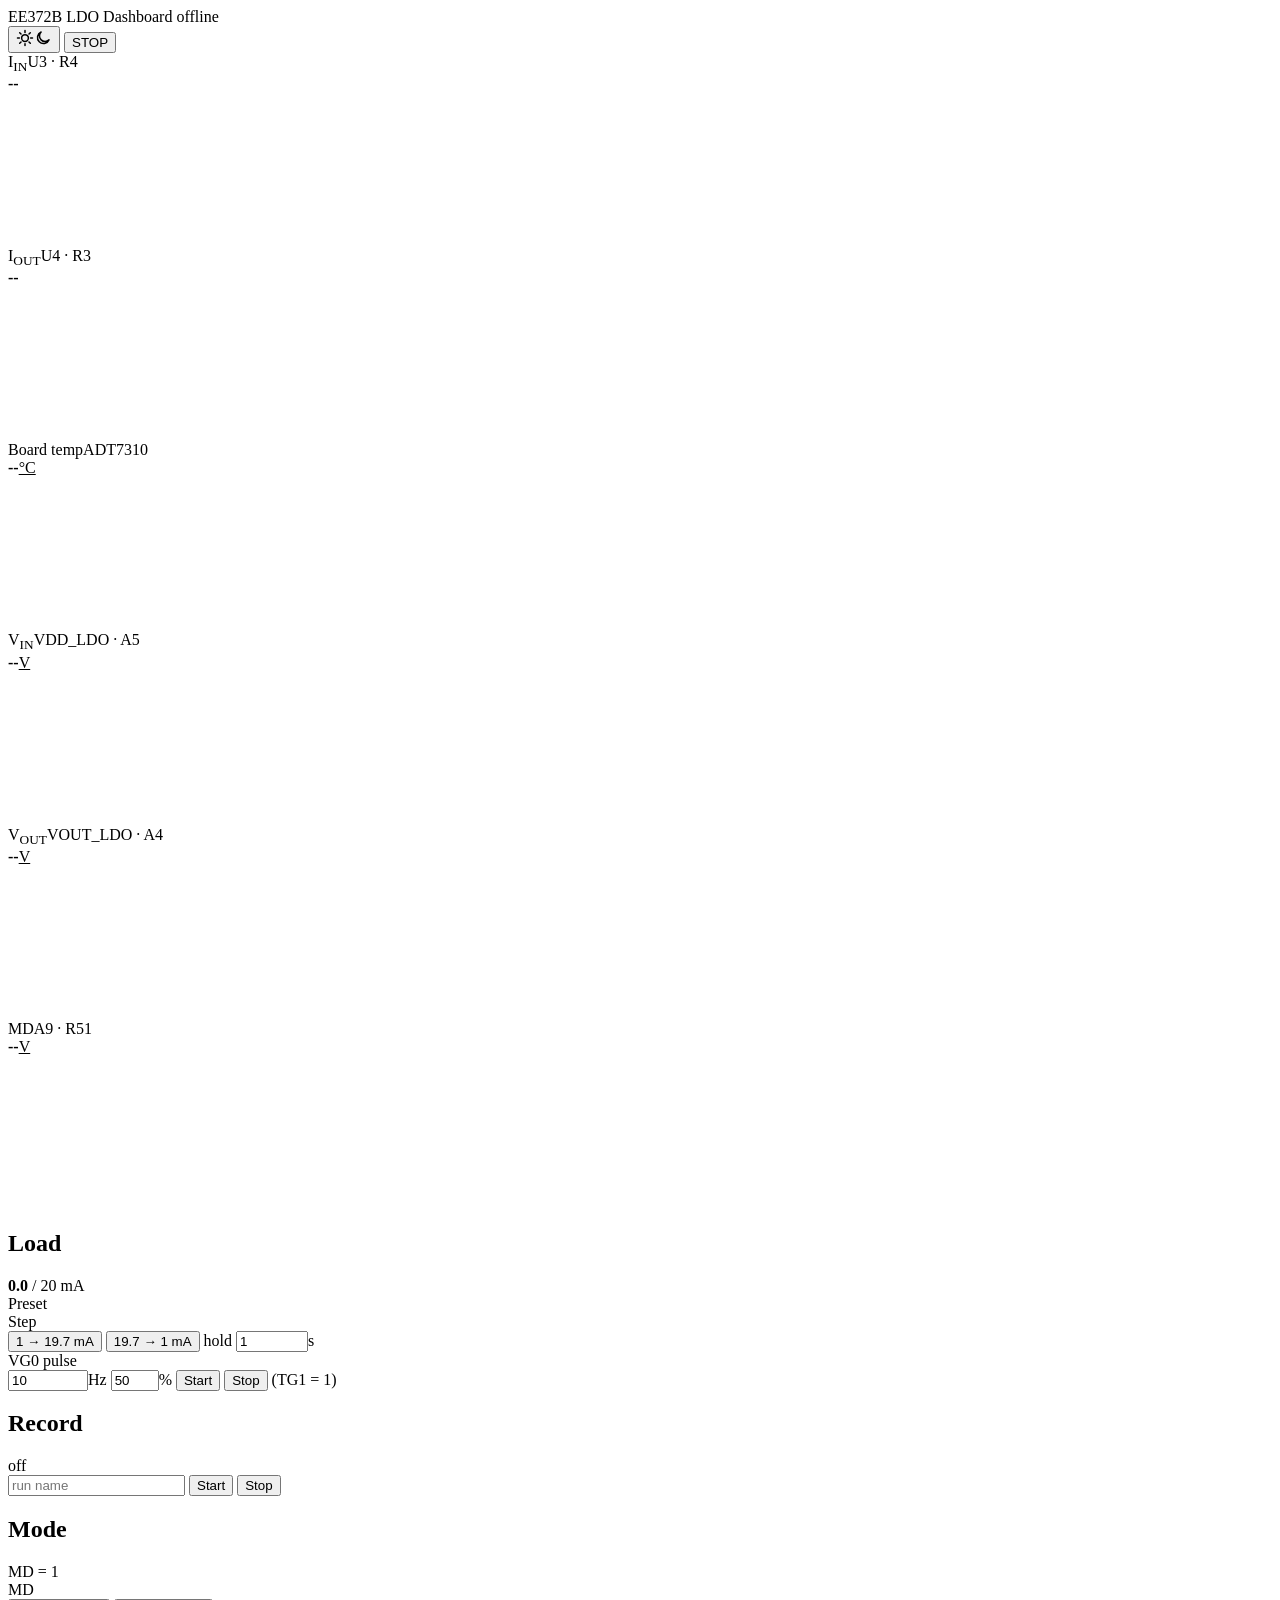
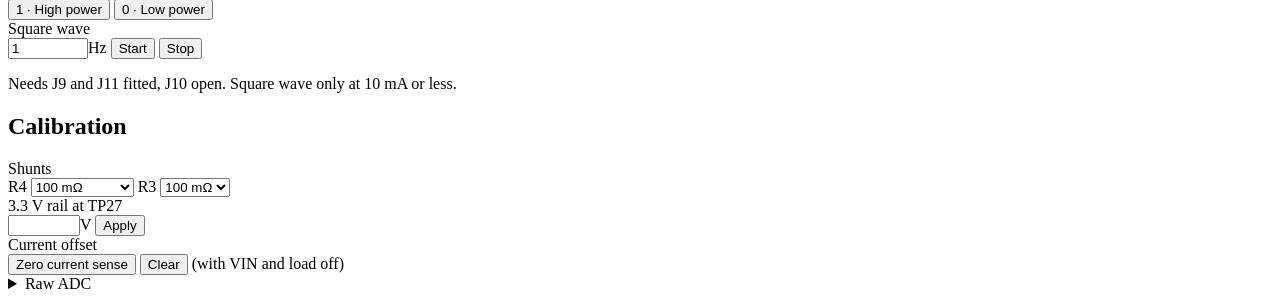
==== controller/dashboard/static/index.html @ 6229d7f8 "Add the Teensy controller firmware and the localhost dashboard controller/firmware is the Teensy 4.1" ====
<!doctype html>
<html lang="en">
<head>
<meta charset="utf-8">
<meta name="viewport" content="width=device-width, initial-scale=1">
<title>EE372B LDO Dashboard</title>
<link rel="icon" type="image/svg+xml" href="data:image/svg+xml,%3Csvg xmlns='http://www.w3.org/2000/svg' viewBox='0 0 32 32'%3E%3Crect width='32' height='32' rx='7' fill='%2317181a'/%3E%3Cpolyline points='5,22 12,22 12,10 20,10 20,22 27,22' fill='none' stroke='%233fbf7f' stroke-width='3' stroke-linejoin='round' stroke-linecap='round'/%3E%3C/svg%3E">
<link rel="stylesheet" href="/static/style.css">
</head>
<body>
<header>
  <div class="brand">
    <span class="name">EE372B LDO Dashboard</span>
    <span id="conn" class="status off"><i></i><span id="conn-text">offline</span></span>
    <span id="port" class="meta"></span>
  </div>
  <div class="safety">
    <button id="theme" class="theme" title="Switch light or dark"><svg class="i-sun" viewBox="0 0 24 24" width="18" height="18" fill="none" stroke="currentColor" stroke-width="2" stroke-linecap="round"><circle cx="12" cy="12" r="4.5"/><path d="M12 2v2.5M12 19.5V22M2 12h2.5M19.5 12H22M4.9 4.9l1.8 1.8M17.3 17.3l1.8 1.8M4.9 19.1l1.8-1.8M17.3 6.7l1.8-1.8"/></svg><svg class="i-moon" viewBox="0 0 24 24" width="18" height="18" fill="none" stroke="currentColor" stroke-width="2" stroke-linejoin="round"><path d="M20 14.5A8 8 0 1 1 9.5 4a6.5 6.5 0 0 0 10.5 10.5z"/></svg></button>
    <button id="estop" class="estop" title="Esc stops">STOP</button>
  </div>
</header>

<div id="banners"></div>
<div id="toast" class="toast hidden"></div>

<main>
  <section class="readings">
    <div class="cell" data-key="iin">
      <div class="cap"><span class="lbl">I<sub>IN</sub></span><span>U3 · R4</span></div>
      <div class="num"><b id="v-iin">--</b><u id="u-iin"></u></div>
      <canvas></canvas>
    </div>
    <div class="cell" data-key="iout">
      <div class="cap"><span class="lbl">I<sub>OUT</sub></span><span>U4 · R3</span></div>
      <div class="num"><b id="v-iout">--</b><u id="u-iout"></u></div>
      <canvas></canvas>
    </div>
    <div class="cell" data-key="temp">
      <div class="cap"><span class="lbl">Board temp</span><span>ADT7310</span></div>
      <div class="num"><b id="v-temp">--</b><u>°C</u></div>
      <canvas></canvas>
    </div>
    <div class="cell" data-key="vin">
      <div class="cap"><span class="lbl">V<sub>IN</sub></span><span>VDD_LDO · A5</span></div>
      <div class="num"><b id="v-vin">--</b><u>V</u></div>
      <canvas></canvas>
    </div>
    <div class="cell" data-key="vout">
      <div class="cap"><span class="lbl">V<sub>OUT</sub></span><span>VOUT_LDO · A4</span></div>
      <div class="num"><b id="v-vout">--</b><u>V</u></div>
      <canvas></canvas>
    </div>
    <div class="cell" data-key="md">
      <div class="cap"><span class="lbl">MD</span><span>A9 · R51</span></div>
      <div class="num"><b id="v-md">--</b><u>V</u><em id="v-mdlogic"></em></div>
      <canvas></canvas>
    </div>
  </section>

  <section class="controls">
    <div class="col">
    <div class="card">
      <div class="card-head">
        <h2>Load</h2>
        <span class="readout"><b id="load-total">0.0</b> / <span id="load-limit">20</span> mA</span>
      </div>
      <div class="meter"><div id="load-bar"></div></div>
      <div id="toggles" class="gates"></div>
      <div class="field">
        <label>Preset</label>
        <div id="presets" class="seg"></div>
      </div>
      <div class="field">
        <label>Step</label>
        <div class="inline">
          <button id="step-up" class="btn">1 → 19.7 mA</button>
          <button id="step-down" class="btn">19.7 → 1 mA</button>
          <span class="unit">hold</span>
          <input id="step-hold" type="number" value="1" min="0.05" max="60" step="0.1"><span class="unit">s</span>
          <span id="step-state" class="live"></span>
        </div>
      </div>
      <div class="field">
        <label>VG0 pulse</label>
        <div class="inline">
          <input id="pulse-hz" type="number" value="10" min="0.1" max="1000" step="0.1"><span class="unit">Hz</span>
          <input id="pulse-duty" type="number" value="50" min="5" max="95" step="1"><span class="unit">%</span>
          <button id="pulse-start" class="btn">Start</button>
          <button id="pulse-stop" class="btn">Stop</button>
          <span class="hint-inline">(TG1 = 1)</span>
          <span id="pulse-state" class="live"></span>
        </div>
      </div>
    </div>

    <div class="card">
      <div class="card-head">
        <h2>Record</h2>
        <span class="readout" id="log-state">off</span>
      </div>
      <div class="inline">
        <input id="log-name" class="wide" placeholder="run name">
        <button id="log-start" class="btn">Start</button>
        <button id="log-stop" class="btn">Stop</button>
      </div>
    </div>
    </div>

    <div class="col">
    <div class="card">
      <div class="card-head">
        <h2>Mode</h2>
        <span class="readout" id="md-cmd">MD = 1</span>
      </div>
      <div class="field">
        <label>MD</label>
        <div class="seg">
          <button id="md1" class="btn">1 · High power</button>
          <button id="md0" class="btn">0 · Low power</button>
        </div>
      </div>
      <div class="field">
        <label>Square wave</label>
        <div class="inline">
          <input id="mdsq-hz" type="number" value="1" min="0.1" max="1000" step="0.1"><span class="unit">Hz</span>
          <button id="mdsq-start" class="btn">Start</button>
          <button id="mdsq-stop" class="btn">Stop</button>
          <span id="mdsq-state" class="live"></span>
        </div>
      </div>
      <p class="hint">Needs J9 and J11 fitted, J10 open. Square wave only at 10 mA or less.</p>
    </div>

    <div class="card">
      <div class="card-head">
        <h2>Calibration</h2>
      </div>
      <div class="field">
        <label>Shunts</label>
        <div class="inline">
          <span class="unit">R4</span>
          <select id="r4"><option value="0.1">100 mΩ</option><option value="10">10 Ω (IQ test)</option></select>
          <span class="unit">R3</span>
          <select id="r3"><option value="0.1">100 mΩ</option></select>
        </div>
      </div>
      <div class="field">
        <label>3.3 V rail at TP27</label>
        <div class="inline">
          <input id="v3v3" type="number" step="0.001" min="3.0" max="3.6"><span class="unit">V</span>
          <button id="v3v3-set" class="btn">Apply</button>
        </div>
      </div>
      <div class="field">
        <label>Current offset</label>
        <div class="inline">
          <button id="tare" class="btn">Zero current sense</button>
          <button id="tare-clear" class="btn">Clear</button>
          <span class="hint-inline">(with VIN and load off)</span>
          <span id="tare-state" class="live"></span>
        </div>
      </div>
    </div>
    </div>
  </section>

  <details class="raw">
    <summary>Raw ADC</summary>
    <pre id="debug"></pre>
  </details>
</main>

<script src="/static/app.js"></script>
</body>
</html>
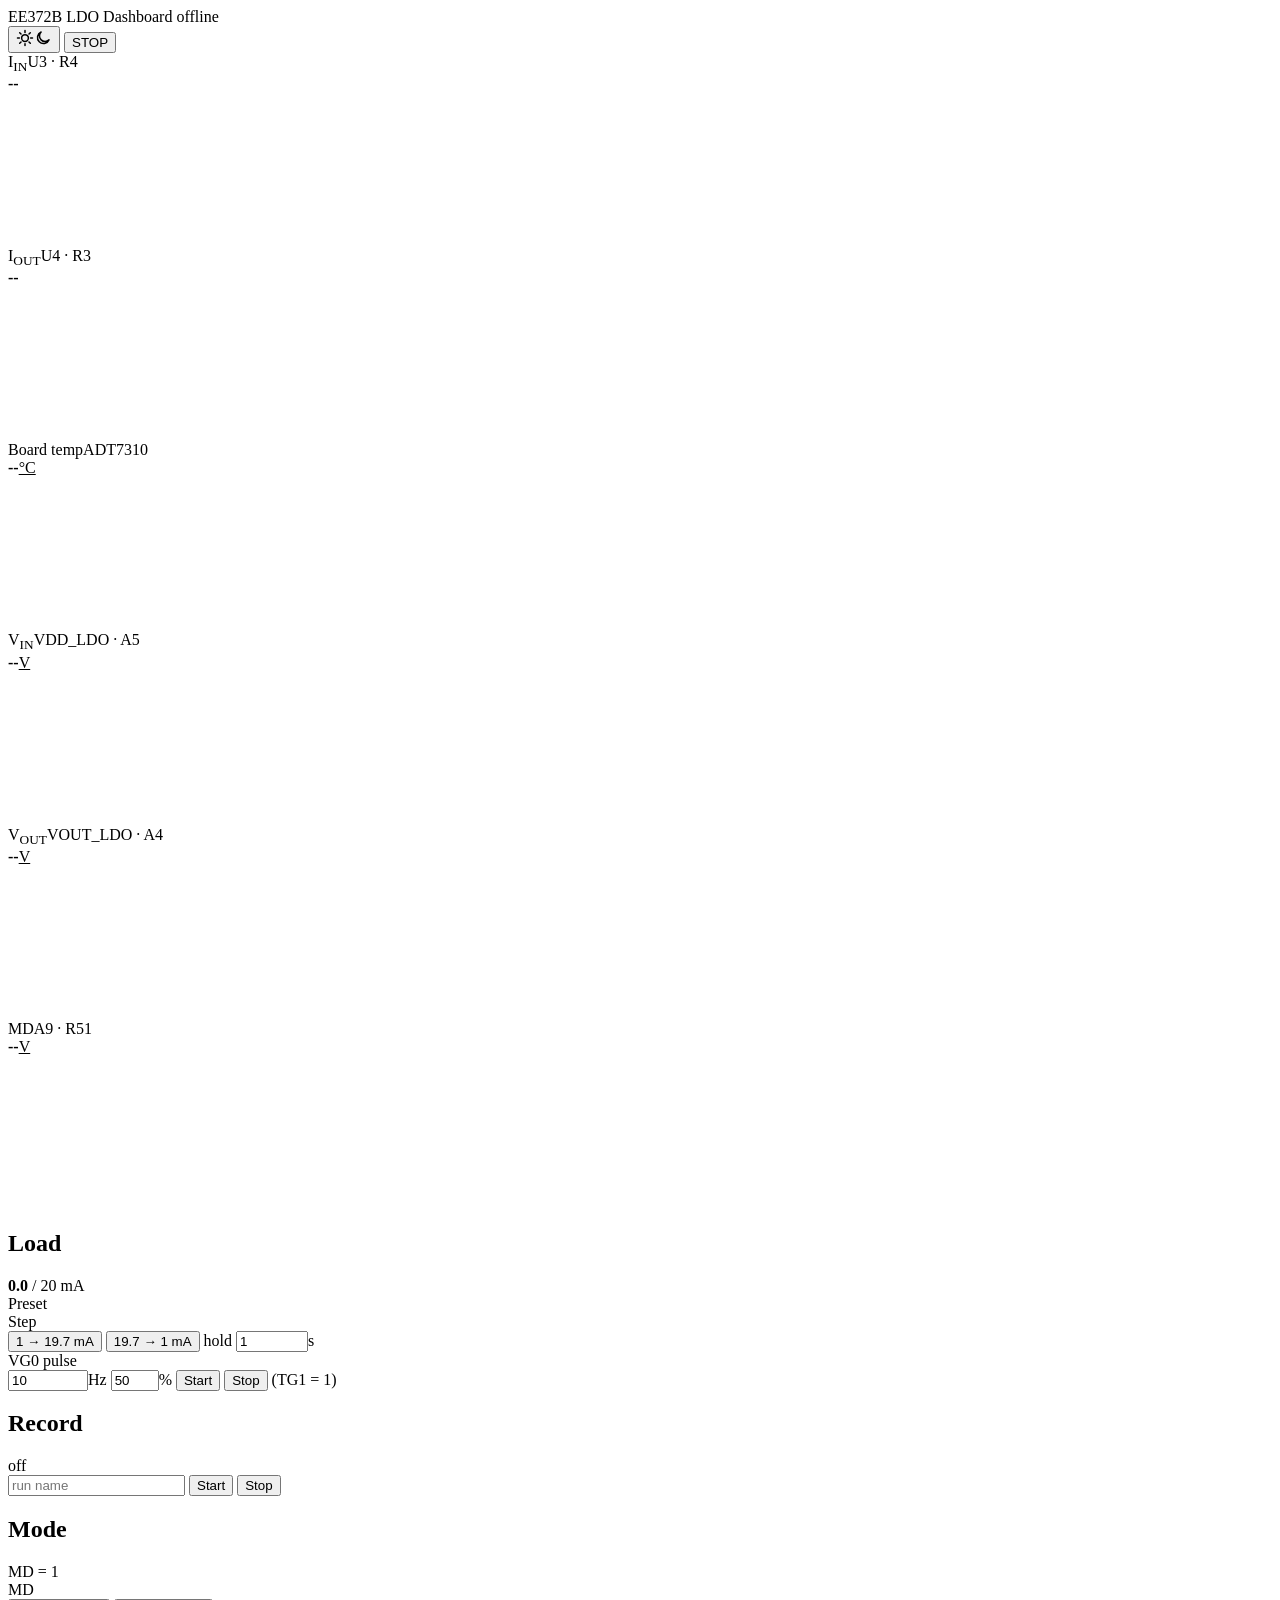
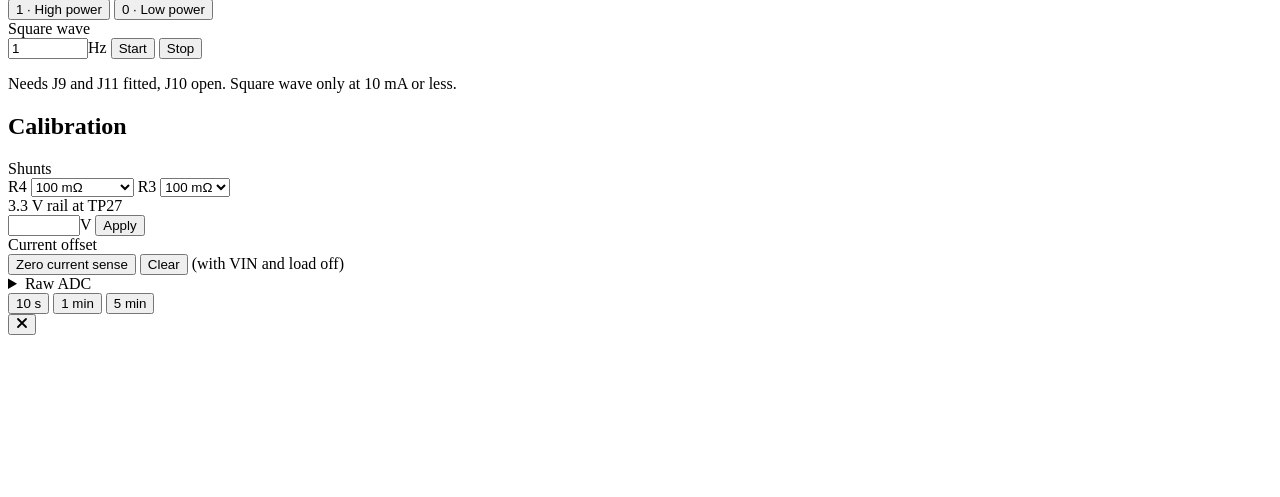
==== commit 14c8fe4c: "Expand a dashboard reading into a full graph on click Clicking a reading opens a large live graph wi" ====
--- a/controller/dashboard/static/index.html
+++ b/controller/dashboard/static/index.html
@@ -170,6 +170,24 @@
   </details>
 </main>
 
+<div id="zoom" class="zoom hidden">
+  <div id="zoom-panel" class="zoom-panel">
+    <div class="zoom-head">
+      <div class="zoom-title"><span id="zoom-name"></span><b id="zoom-value"></b></div>
+      <div class="zoom-tools">
+        <div class="seg" id="zoom-range">
+          <button class="btn" data-s="10">10 s</button>
+          <button class="btn" data-s="60">1 min</button>
+          <button class="btn" data-s="300">5 min</button>
+        </div>
+        <button id="zoom-close" class="btn zoom-x" title="Close"><svg viewBox="0 0 12 12" width="12" height="12" stroke="currentColor" stroke-width="1.8" stroke-linecap="round"><path d="M2 2l8 8M10 2l-8 8"/></svg></button>
+      </div>
+    </div>
+    <canvas id="zoom-canvas"></canvas>
+    <div class="zoom-stats" id="zoom-stats"></div>
+  </div>
+</div>
+
 <script src="/static/app.js"></script>
 </body>
 </html>
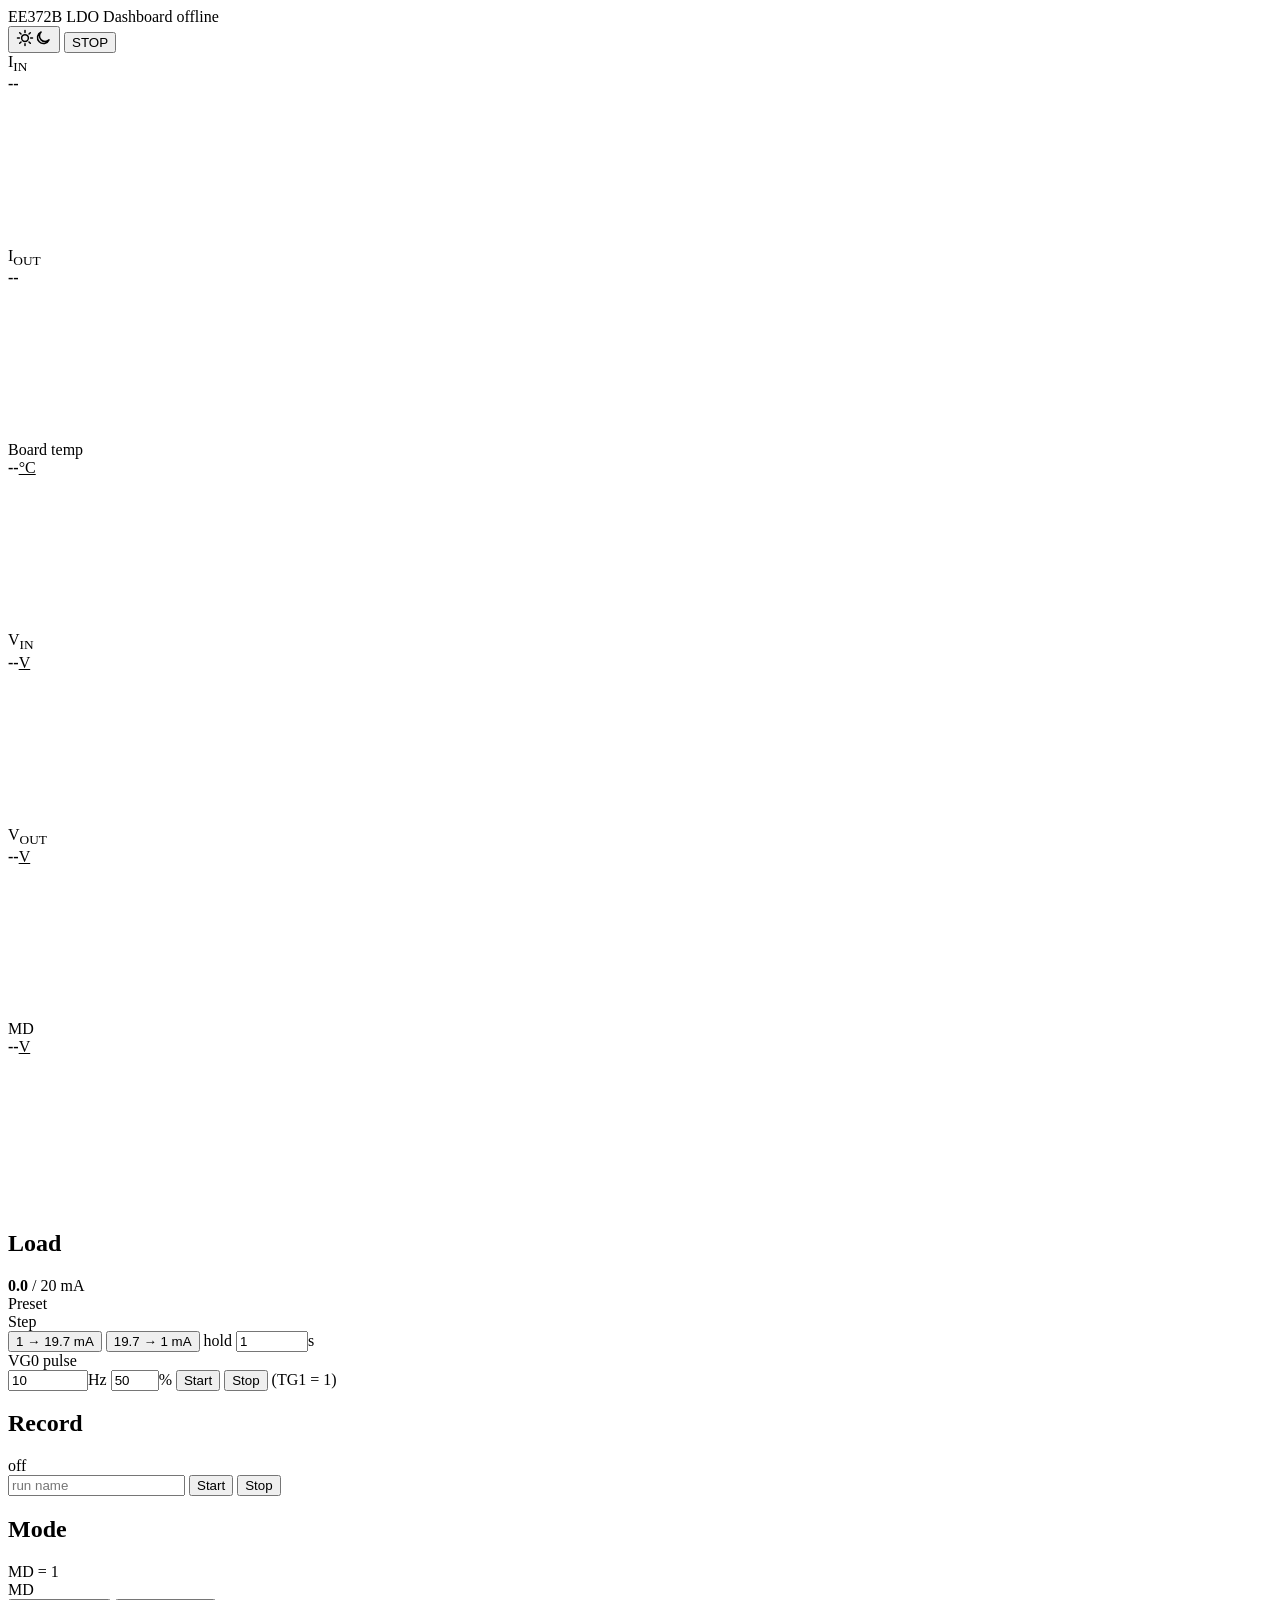
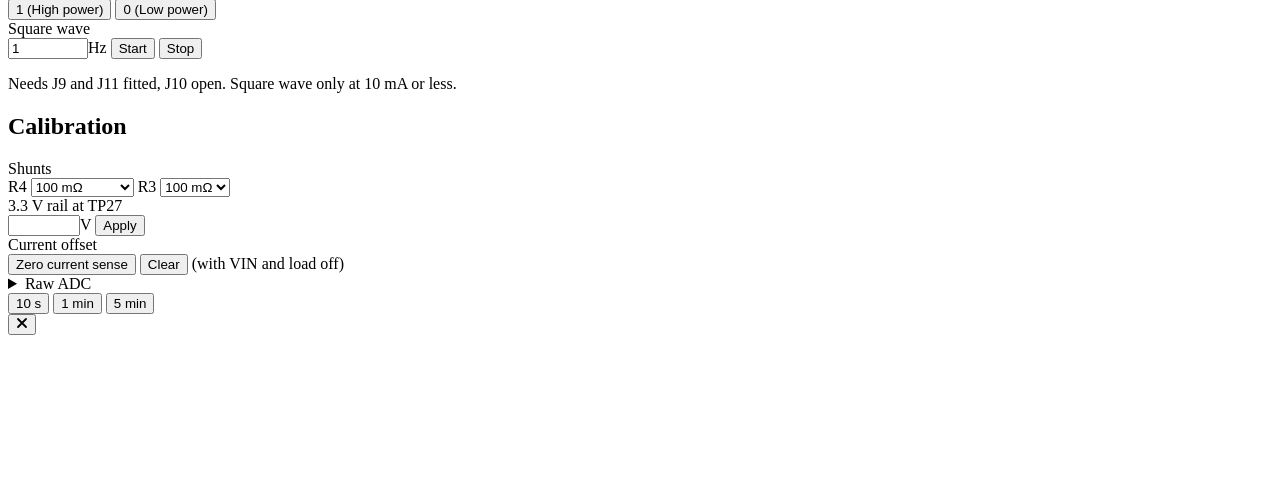
==== commit 83dc90ba: "Trim dashboard text Drops the part and pin captions on each tile, the offline error text, and the "T" ====
--- a/controller/dashboard/static/index.html
+++ b/controller/dashboard/static/index.html
@@ -26,32 +26,32 @@
 <main>
   <section class="readings">
     <div class="cell" data-key="iin">
-      <div class="cap"><span class="lbl">I<sub>IN</sub></span><span>U3 · R4</span></div>
+      <div class="cap"><span class="lbl">I<sub>IN</sub></span></div>
       <div class="num"><b id="v-iin">--</b><u id="u-iin"></u></div>
       <canvas></canvas>
     </div>
     <div class="cell" data-key="iout">
-      <div class="cap"><span class="lbl">I<sub>OUT</sub></span><span>U4 · R3</span></div>
+      <div class="cap"><span class="lbl">I<sub>OUT</sub></span></div>
       <div class="num"><b id="v-iout">--</b><u id="u-iout"></u></div>
       <canvas></canvas>
     </div>
     <div class="cell" data-key="temp">
-      <div class="cap"><span class="lbl">Board temp</span><span>ADT7310</span></div>
+      <div class="cap"><span class="lbl">Board temp</span></div>
       <div class="num"><b id="v-temp">--</b><u>°C</u></div>
       <canvas></canvas>
     </div>
     <div class="cell" data-key="vin">
-      <div class="cap"><span class="lbl">V<sub>IN</sub></span><span>VDD_LDO · A5</span></div>
+      <div class="cap"><span class="lbl">V<sub>IN</sub></span></div>
       <div class="num"><b id="v-vin">--</b><u>V</u></div>
       <canvas></canvas>
     </div>
     <div class="cell" data-key="vout">
-      <div class="cap"><span class="lbl">V<sub>OUT</sub></span><span>VOUT_LDO · A4</span></div>
+      <div class="cap"><span class="lbl">V<sub>OUT</sub></span></div>
       <div class="num"><b id="v-vout">--</b><u>V</u></div>
       <canvas></canvas>
     </div>
     <div class="cell" data-key="md">
-      <div class="cap"><span class="lbl">MD</span><span>A9 · R51</span></div>
+      <div class="cap"><span class="lbl">MD</span></div>
       <div class="num"><b id="v-md">--</b><u>V</u><em id="v-mdlogic"></em></div>
       <canvas></canvas>
     </div>
@@ -115,8 +115,8 @@
       <div class="field">
         <label>MD</label>
         <div class="seg">
-          <button id="md1" class="btn">1 · High power</button>
-          <button id="md0" class="btn">0 · Low power</button>
+          <button id="md1" class="btn">1 (High power)</button>
+          <button id="md0" class="btn">0 (Low power)</button>
         </div>
       </div>
       <div class="field">
@@ -149,6 +149,7 @@
         <div class="inline">
           <input id="v3v3" type="number" step="0.001" min="3.0" max="3.6"><span class="unit">V</span>
           <button id="v3v3-set" class="btn">Apply</button>
+          <span id="v3v3-state" class="live"></span>
         </div>
       </div>
       <div class="field">
